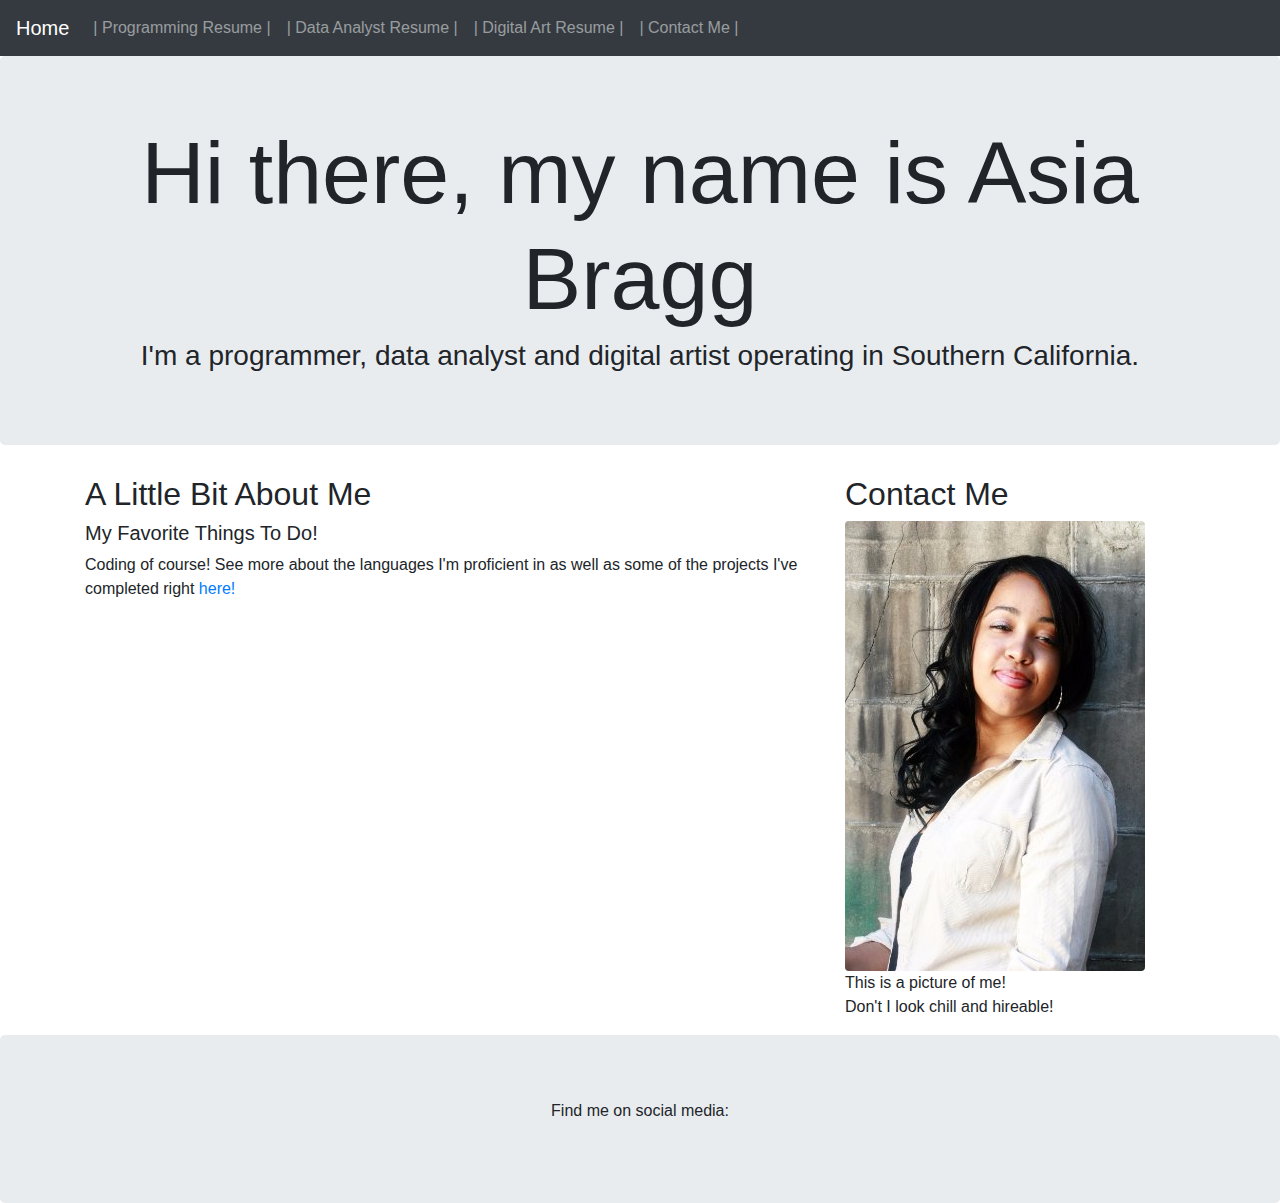
==== index.html @ 46b83a23 "First commit - Lots of changes need to be made." ====
<!DOCTYPE html>
<html lang="en">
<head>
    <title>Asia Bragg Portfolio</title>
    <meta charset="utf-8">
    <meta name="viewport" content="width=device-width, initial-scale=1">
    <link rel="stylesheet" href="https://maxcdn.bootstrapcdn.com/bootstrap/4.5.0/css/bootstrap.min.css">
    <script src="https://ajax.googleapis.com/ajax/libs/jquery/3.5.1/jquery.min.js"></script>
    <script src="https://cdnjs.cloudflare.com/ajax/libs/popper.js/1.16.0/umd/popper.min.js"></script>
    <script src="https://maxcdn.bootstrapcdn.com/bootstrap/4.5.0/js/bootstrap.min.js"></script>
</head>
<body>
    <!--This is my navigation-->
    <nav class="navbar navbar-expand-sm bg-dark navbar-dark">
        <a class="navbar-brand" href="index.html">Home</a>
        <button class="navbar-toggler" type="button" data-toggle="collapse" data-target="#collapsibleNavbar">
            <span class="navbar-toggler-icon"></span>
          </button>
          <div class="collapse navbar-collapse" id="collapsibleNavbar">
            <ul class="navbar-nav">
              <li class="nav-item">
                <a class="nav-link" href="programmer.html">| Programming Resume |</a>
              </li>
              <li class="nav-item">
                <a class="nav-link" href="data-analyst.html">| Data Analyst Resume |</a>
              </li>
              <li class="nav-item">
                <a class="nav-link" href="digital-artist.html">| Digital Art Resume |</a>
              </li>
              <li class="nav-item">
                <a class="nav-link" href="contact-me.html">| Contact Me |</a>
              </li>        
            </ul>
          </div> 
    </nav>

    <!--This is my header-->
    <div class="jumbotron text-center" style="margin-bottom:0">
        <h1 class="display-2">Hi there, my name is Asia Bragg</h1>
        <h3>I'm a programmer, data analyst and digital artist operating in Southern California.</h3>
    </div>

    <div class="container" style="margin-top:30px">
        <div class="row">
            <div class="col-sm-8">
                <h2>A Little Bit About Me</h2>
                <h5>My Favorite Things To Do!</h5>
                <p>Coding of course! See more about the languages I'm proficient in as well as some of the projects I've completed right <a href="programmer.html">here!</a></p>
                <br>
              </div>
           
          <!--Contact Me Section of Home Page-->
          <div class="col-sm-4">
            <h2>Contact Me</h2>
            <img src="images/Profile Pic.png" class="rounded" alt="Profile Picture">
            <p>This is a picture of me!<br> Don't I look chill and hireable!</p>
            <hr class="d-sm-none">
          </div>
        </div>
      </div>

    <!--This is the footer-->
    <div class="jumbotron text-center" style="margin-bottom:0">
        <p>Find me on social media:</p>
      </div>
</body>
</html>
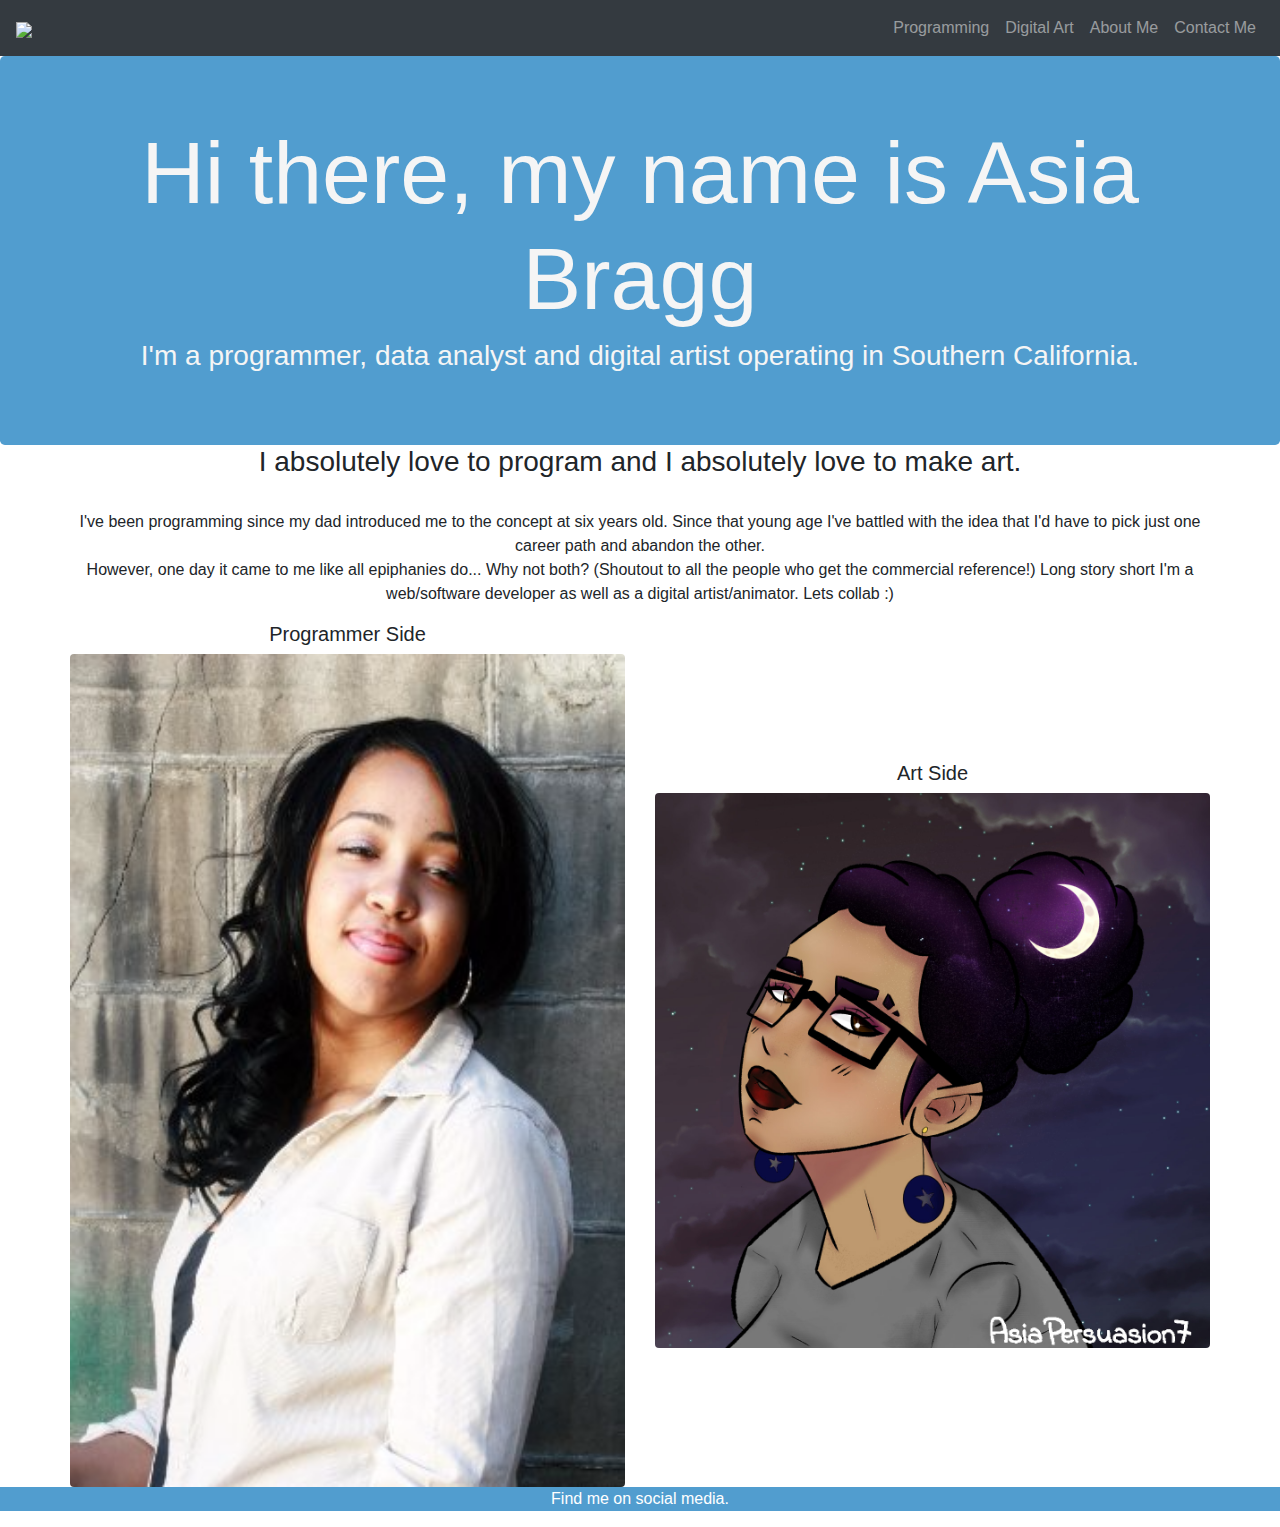
==== commit 3c622f64: "Updated Portfolio on 07/16/2020" ====
--- a/index.html
+++ b/index.html
@@ -5,63 +5,78 @@
     <meta charset="utf-8">
     <meta name="viewport" content="width=device-width, initial-scale=1">
     <link rel="stylesheet" href="https://maxcdn.bootstrapcdn.com/bootstrap/4.5.0/css/bootstrap.min.css">
+    <link rel="stylesheet" href="css\styles.css">
     <script src="https://ajax.googleapis.com/ajax/libs/jquery/3.5.1/jquery.min.js"></script>
     <script src="https://cdnjs.cloudflare.com/ajax/libs/popper.js/1.16.0/umd/popper.min.js"></script>
     <script src="https://maxcdn.bootstrapcdn.com/bootstrap/4.5.0/js/bootstrap.min.js"></script>
 </head>
 <body>
-    <!--This is my navigation-->
-    <nav class="navbar navbar-expand-sm bg-dark navbar-dark">
-        <a class="navbar-brand" href="index.html">Home</a>
-        <button class="navbar-toggler" type="button" data-toggle="collapse" data-target="#collapsibleNavbar">
+    <!--This is my Navigation-->
+    <nav class="navbar navbar-expand-md navbar-custom bg-dark navbar-dark">
+        <a class="navbar-brand" href="index.html">
+          <img src="https://via.placeholder.com/80x80.png?text=Asias+Logo">
+        </a>
+        <button class="navbar-toggler custom-toggler" type="button" data-toggle="collapse" data-target="#collapsibleNavbar">
             <span class="navbar-toggler-icon"></span>
           </button>
-          <div class="collapse navbar-collapse" id="collapsibleNavbar">
+          <div class="collapse navbar-collapse flex-row-reverse" id="collapsibleNavbar">
             <ul class="navbar-nav">
               <li class="nav-item">
-                <a class="nav-link" href="programmer.html">| Programming Resume |</a>
+                <a class="nav-link" href="programmer.html">Programming</a>
               </li>
               <li class="nav-item">
-                <a class="nav-link" href="data-analyst.html">| Data Analyst Resume |</a>
+                <a class="nav-link" href="digital-artist.html">Digital Art</a>
               </li>
               <li class="nav-item">
-                <a class="nav-link" href="digital-artist.html">| Digital Art Resume |</a>
+                <a class="nav-link" href="about-me.html">About Me</a>
               </li>
               <li class="nav-item">
-                <a class="nav-link" href="contact-me.html">| Contact Me |</a>
+                <a class="nav-link" href="contact-me.html">Contact Me</a>
               </li>        
             </ul>
           </div> 
     </nav>
 
-    <!--This is my header-->
+    <!--This is my Header-->
     <div class="jumbotron text-center" style="margin-bottom:0">
         <h1 class="display-2">Hi there, my name is Asia Bragg</h1>
         <h3>I'm a programmer, data analyst and digital artist operating in Southern California.</h3>
     </div>
 
-    <div class="container" style="margin-top:30px">
-        <div class="row">
-            <div class="col-sm-8">
-                <h2>A Little Bit About Me</h2>
-                <h5>My Favorite Things To Do!</h5>
-                <p>Coding of course! See more about the languages I'm proficient in as well as some of the projects I've completed right <a href="programmer.html">here!</a></p>
-                <br>
-              </div>
-           
-          <!--Contact Me Section of Home Page-->
-          <div class="col-sm-4">
-            <h2>Contact Me</h2>
-            <img src="images/Profile Pic.png" class="rounded" alt="Profile Picture">
-            <p>This is a picture of me!<br> Don't I look chill and hireable!</p>
-            <hr class="d-sm-none">
+    <div class="container-sm">
+      <!--This is my Intro-->
+      <div class="row">
+        <div class="col- d-flex flex-column text-center justify-content-center">
+          <h3>I absolutely love to program and I absolutely love to make art.</h3> <br>
+          <p>I've been programming since my dad introduced me to the concept at six years old.
+            Since that young age I've battled with the idea that I'd have to pick just one 
+            career path and abandon the other. <br>
+            However, one day it came to me like all epiphanies do...
+            Why not both? (Shoutout to all the people who get the commercial reference!)
+            Long story short I'm a web/software developer as well as a digital artist/animator. 
+            Lets collab :)
+          </p>
+        </div>
+
+        <!--This is the thumbnails of my images-->
+        <div class="row ">
+          <div class="col-sm-6 d-flex flex-column text-center justify-content-center">
+            <h5>Programmer Side</h5>
+            <img class="rounded img-responsive home-image" src="images/Profile Pic.png">
+          </div>
+          <div class="col-sm-6 d-flex flex-column text-center justify-content-center">
+            <h5>Art Side</h5>
+            <img class="rounded img-responsive home-image" src="images/My Manga Style with Watermark.jpg">
           </div>
         </div>
       </div>
+    </div>
 
+    
     <!--This is the footer-->
-    <div class="jumbotron text-center" style="margin-bottom:0">
-        <p>Find me on social media:</p>
+    <footer>
+        <p>Find me on social media.</p>
       </div>
+    </footer>
 </body>
 </html>